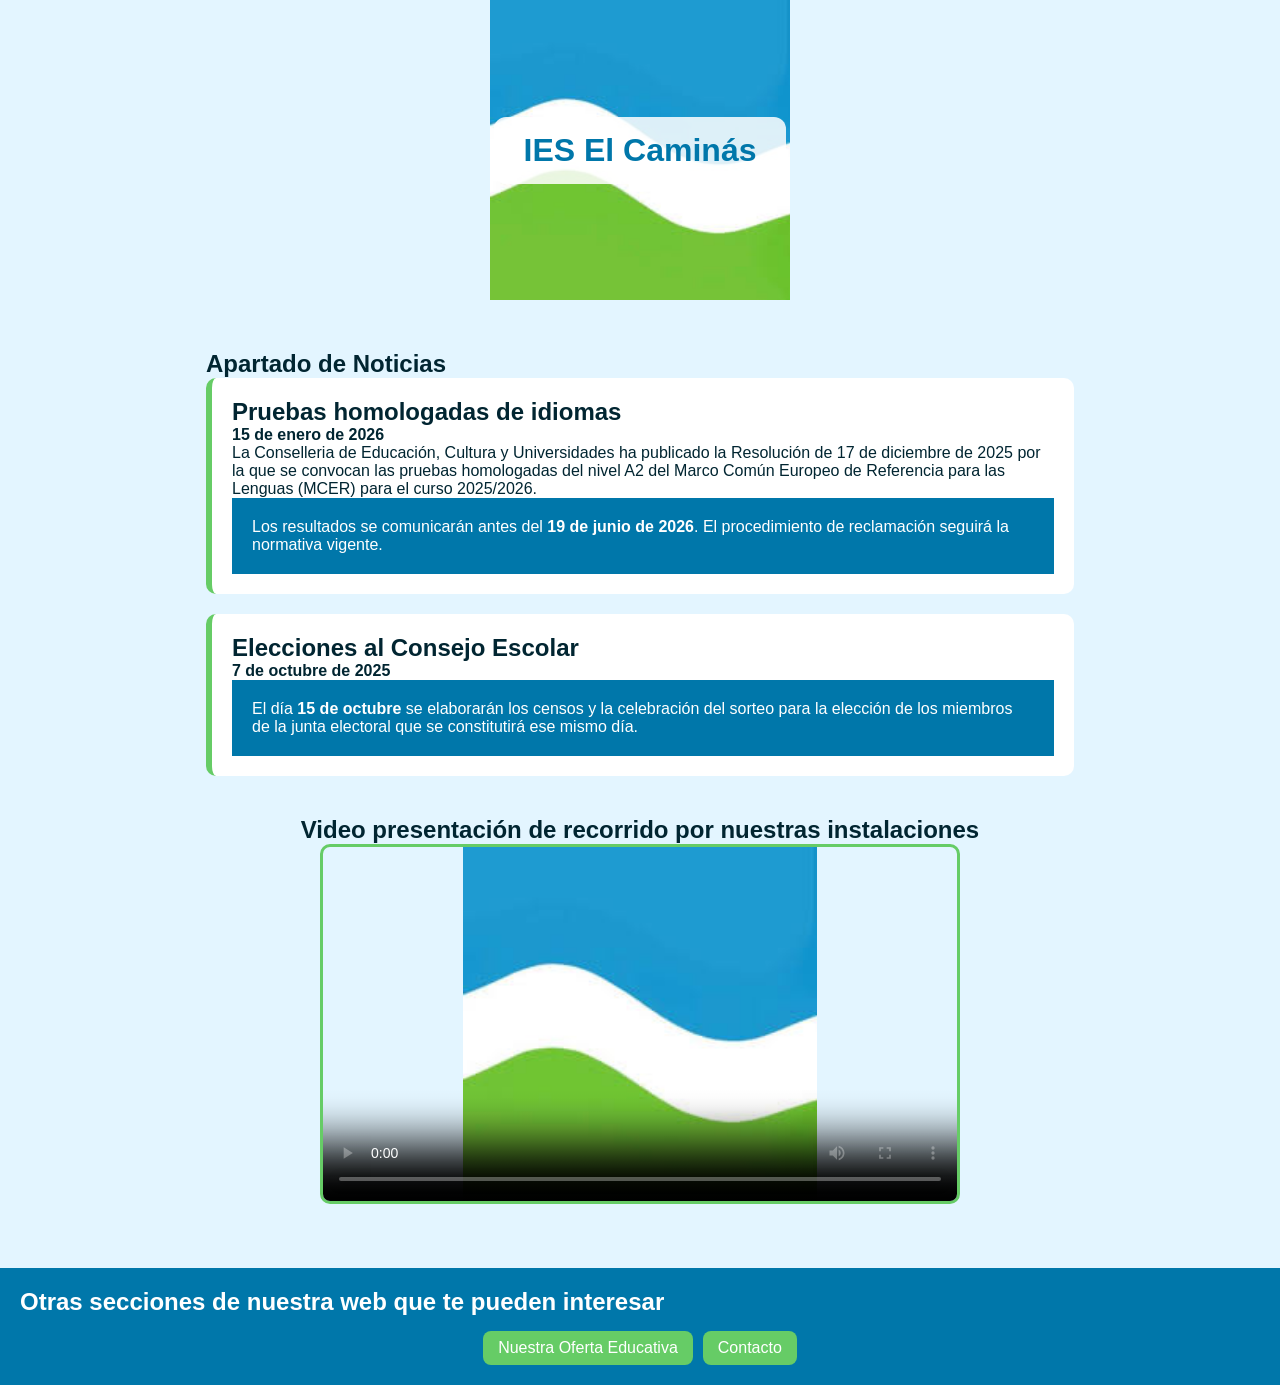
==== index.html @ ee7c840b "First commit" ====
<!DOCTYPE html>
<html lang="es" prefix="og: https://ogp.me/ns#">
  <head>
    <meta charset="UTF-8" />
    <meta name="viewport" content="width=device-width, initial-scale=1.0" />
    <meta
      name="description"
      content="Pestaña de inicio de la web dedicada a la promoción de mi instituto IES el Caminás"
    />
    <title>Inicio IES Caminás</title>

    <meta property="og:type" content="website">
    <meta property="og:title" content="Inicio IES Caminás">
    <meta property="og:image" content="resources/Logo_texto.png">
    <meta property="og:description" content="Pestaña de inicio de la web dedicada a la promoción de mi instituto IES el Caminás">

    <link rel="icon" type="image/jpg" href="resources/Logo.jpg">
    <link rel="stylesheet" href="estilos.css" />
  </head>

  <body>

    <header class="hero">
        <h1>IES El Caminás</h1>
    </header>
    
    <main>

        <section class="noticias">
            <h1>Apartado de Noticias</h1>

            <article>
                <header>
                        <h2>Pruebas homologadas de idiomas</h2>
                        <h4>15 de enero de 2026</h4>
                </header>
                    
                <p>La Conselleria de Educación, Cultura y Universidades ha publicado la Resolución de 17 de diciembre de 2025 por la que se convocan las pruebas homologadas del nivel A2 del Marco Común Europeo de Referencia para las Lenguas (MCER) para el curso 2025/2026.</p>
                
                <footer>
                    <p>Los resultados se comunicarán antes del <strong>19 de junio de 2026</strong>. El procedimiento de reclamación seguirá la normativa vigente.</p>
                </footer>
            </article>


            <article>
                <header>
                    <h2>Elecciones al Consejo Escolar</h2>
                    <h4>7 de octubre de 2025</h4>
                </header>

                <footer>
                    <p>El día <strong>15 de octubre</strong> se elaborarán los censos y la celebración del sorteo para la elección de los miembros de la junta electoral que se constitutirá ese mismo día.</p>
                </footer>
                
            </article>
        </section>


        <section class="video_presentacion">
            <h2>Video presentación de recorrido por nuestras instalaciones</h2>
            <video width="640" height="360" controls poster="resources/Logo.jpg">
                <source src="resources/Video_Caminás.mp4" type="video/mp4">
            </video>
        </section>

    </main>

    <footer>
        <h2>Otras secciones de nuestra web que te pueden interesar</h2>
        <nav>
            <ul>
                <li><a href="estudios.html">Nuestra Oferta Educativa</a></li>
                <li><a href="contacto.html">Contacto</a></li>
            </ul>
        </nav>
    </footer>

  </body>
</html>
---- estilos.css ----
* {
    box-sizing: border-box;
    margin: 0;
    padding: 0;
}

body {
    font-family: Arial;
    background-color: #e3f5ff; 
    color: #012531;
}

.hero {
    background-image: url("resources/Logo.jpg");
    background-size: contain;
    background-repeat: no-repeat;
    background-position: center;
    height: 300px;
    display: flex;
    justify-content: center;
    align-items: center;
}

.hero h1 {
    background-color: rgba(255, 255, 255, 0.85);
    padding: 15px 30px;
    border-radius: 12px;
    color: #0077aa;
}

body {
    display: grid;
    grid-template-areas:
        "header"
        "main"
        "footer";
}

header {
    grid-area: header;
}

main {
    grid-area: main;
    padding: 20px;
}

footer {
    grid-area: footer;
    background-color: #0077aa;
    color: white;
    padding: 20px;
}

footer li {
    display: flex;
    flex-direction: column;
    gap: 15px;
}

.noticias {
    margin: 30px auto;
}

article {
    background-color: white;
    border-left: 6px solid #66cc66; 
    padding: 20px;
    margin-bottom: 20px;
    border-radius: 10px;
    transition: transform 0.2s ease;
}

article:hover {
    transform: scale(1.02);
}

summary {
    cursor: pointer;
    list-style: none;
    font-weight: bold;
    color: #0077aa;
}

.video_presentacion {
    text-align: center;
    margin: 40px 0;
}

video {
    max-width: 100%;
    border-radius: 10px;
    border: 3px solid #66cc66;
}

table {
    width: 100%;
    border-collapse: collapse;
    margin: 20px 0;
}

thead {
    background-color: #0077aa;
    color: white;
}

th {
    padding: 10px;
    text-align: center;
    border: 1px solid #ddd;
}

td {
    padding: 10px;
    text-align: center;
    border: 1px solid #ddd;
    color: #012531;
}

tfoot {
    background-color: #66cc66;
    font-weight: bold;
}

.lista_ciclos article {
    background-color: #ffffff;
    border-left: 5px solid #0077aa;
}

form {
    max-width: 600px;
    margin: 30px auto;
}

fieldset {
    border: 2px solid #0077aa;
    padding: 20px;
    border-radius: 10px;
    background-color: white;
}

legend {
    font-weight: bold;
    color: #0077aa;
}

label {
    display: block;
    margin-top: 15px;
    text-align: center;
    text-decoration:solid;
    font-weight: bold;
    color: #012531;
}

input {
    width: 100%;
    padding: 8px;
    margin-top: 5px;
    border: 1px solid #ccc;
    border-radius: 6px;
}

select {
    width: 100%;
    padding: 8px;
    margin-top: 5px;
    border: 1px solid #ccc;
    border-radius: 6px;
}

button {
    margin-top: 20px;
    padding: 10px;
    width: 100%;
    border: none;
    border-radius: 8px;
    background-color: #66cc66;
    color: white;
    font-weight: bold;
    cursor: pointer;
    transition: background-color 0.3s ease;
}

button:hover {
    background-color: #4db84d;
}

nav ul {
    list-style: none;

    display: flex;              
    flex-direction: column;     
    gap: 10px;
    justify-content: center;
    align-items: center;

    margin-top: 15px;
}

nav a {
    text-decoration: none;
    color: white;
    background-color: #66cc66;
    padding: 8px 15px;
    border-radius: 8px;
    transition: background-color 0.3s ease;
}

nav a:hover {
    background-color: white;
    color: #0077aa;
}

.canvas {
    text-align: center;
    margin: 40px 0;
}

canvas {
    border-radius: 10px;
}

@media (min-width: 768px) {

    body {
        grid-template-columns: 1fr 3fr;
        grid-template-areas:
            "header header"
            "main main"
            "footer footer";
    }

    nav ul {
        flex-direction: row;
        gap: 10px;
    }

    .noticias {
        width: 70%;
    }

    form {
        max-width: 700px;
    }
}
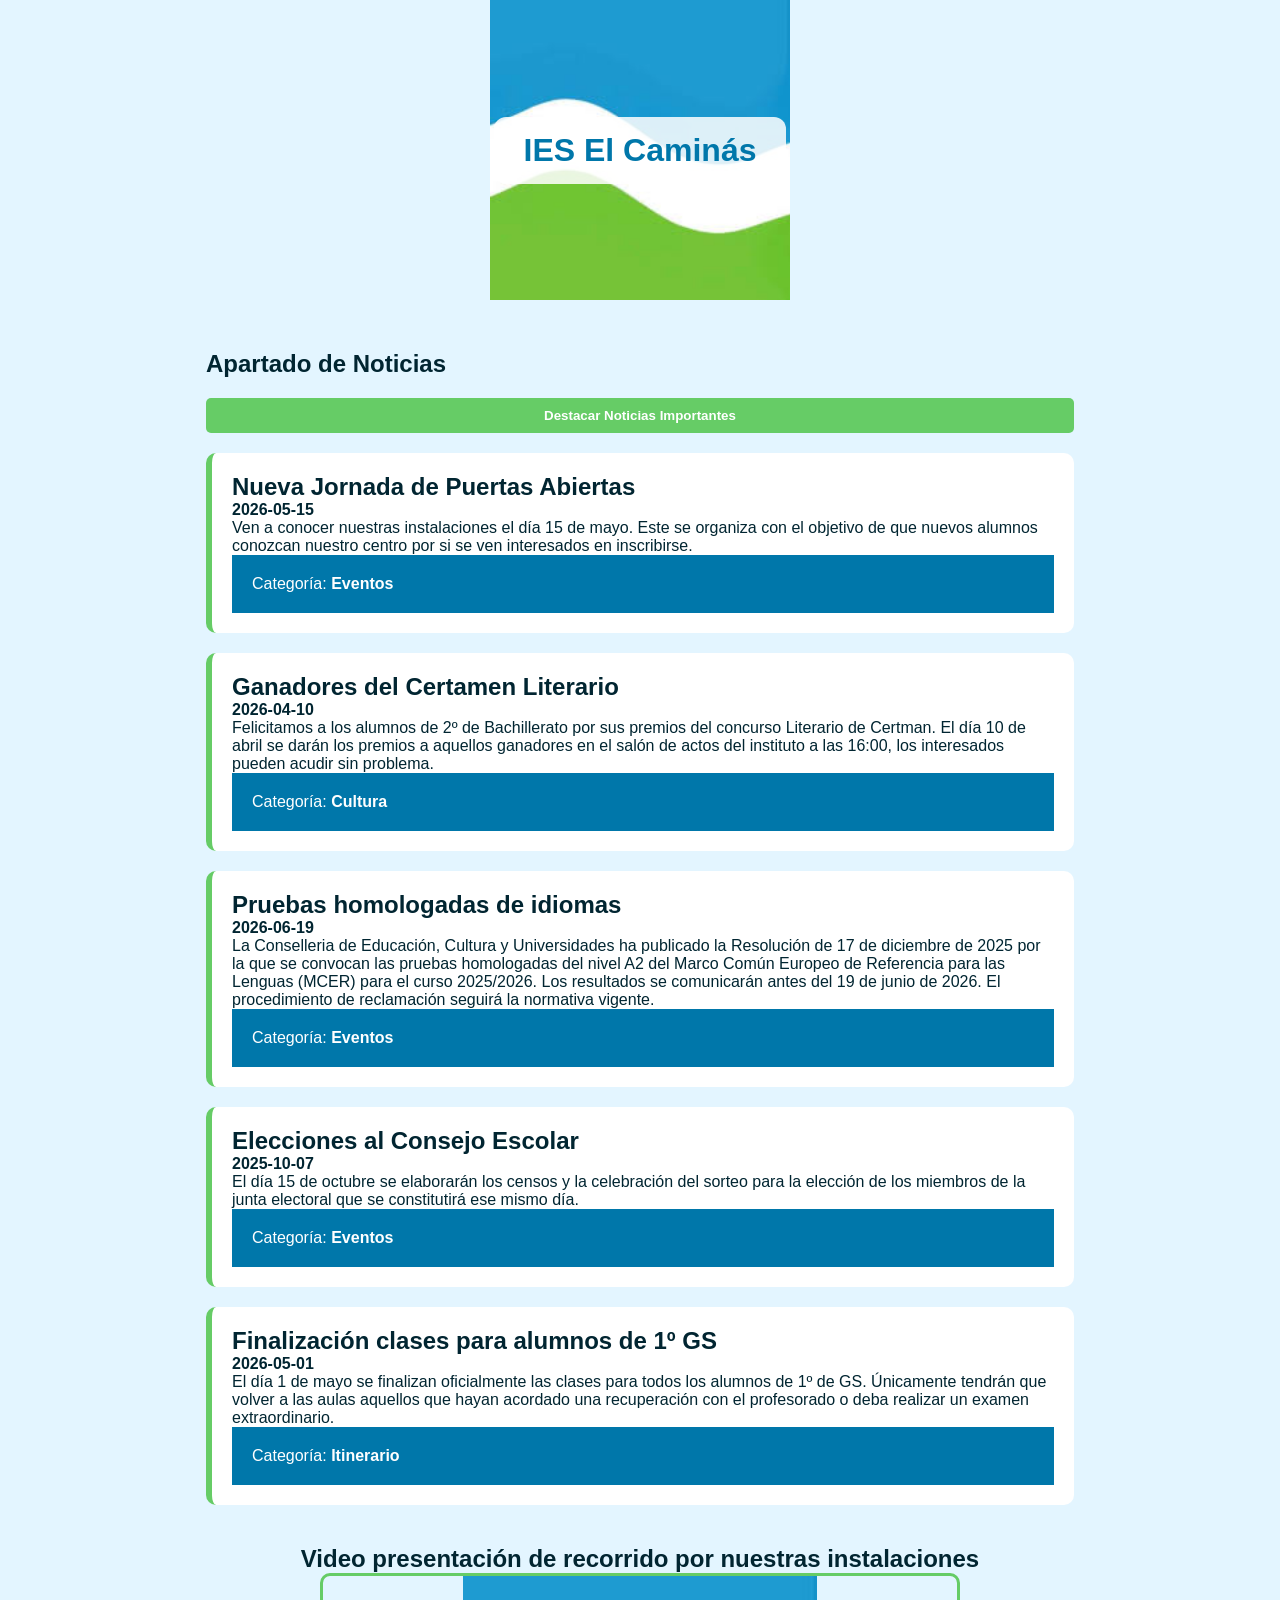
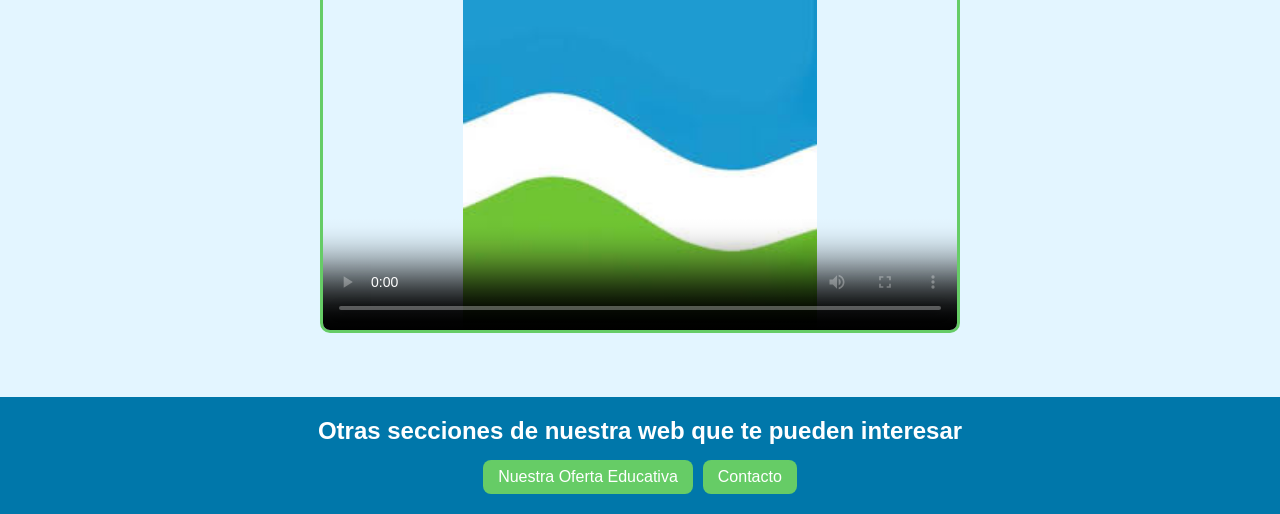
==== commit 7e7d630b: "Update index.html by modifying news section and adding script Removed several articles from the news" ====
--- a/index.html
+++ b/index.html
@@ -19,43 +19,15 @@
   </head>
 
   <body>
-
+    <script type="module" src="app.js"></script>
     <header class="hero">
         <h1>IES El Caminás</h1>
     </header>
     
     <main>
-
         <section class="noticias">
             <h1>Apartado de Noticias</h1>
-
-            <article>
-                <header>
-                        <h2>Pruebas homologadas de idiomas</h2>
-                        <h4>15 de enero de 2026</h4>
-                </header>
-                    
-                <p>La Conselleria de Educación, Cultura y Universidades ha publicado la Resolución de 17 de diciembre de 2025 por la que se convocan las pruebas homologadas del nivel A2 del Marco Común Europeo de Referencia para las Lenguas (MCER) para el curso 2025/2026.</p>
-                
-                <footer>
-                    <p>Los resultados se comunicarán antes del <strong>19 de junio de 2026</strong>. El procedimiento de reclamación seguirá la normativa vigente.</p>
-                </footer>
-            </article>
-
-
-            <article>
-                <header>
-                    <h2>Elecciones al Consejo Escolar</h2>
-                    <h4>7 de octubre de 2025</h4>
-                </header>
-
-                <footer>
-                    <p>El día <strong>15 de octubre</strong> se elaborarán los censos y la celebración del sorteo para la elección de los miembros de la junta electoral que se constitutirá ese mismo día.</p>
-                </footer>
-                
-            </article>
         </section>
-
 
         <section class="video_presentacion">
             <h2>Video presentación de recorrido por nuestras instalaciones</h2>
@@ -63,7 +35,6 @@
                 <source src="resources/Video_Caminás.mp4" type="video/mp4">
             </video>
         </section>
-
     </main>
 
     <footer>
@@ -77,4 +48,4 @@
     </footer>
 
   </body>
-</html>+</html>
--- a/estilos.css
+++ b/estilos.css
@@ -52,6 +52,10 @@
     padding: 20px;
 }
 
+footer h2 {
+    text-align: center;
+}
+
 footer li {
     display: flex;
     flex-direction: column;
@@ -183,7 +187,7 @@
 }
 
 button:hover {
-    background-color: #4db84d;
+    background-color: #66cc66;
 }
 
 nav ul {
@@ -219,6 +223,28 @@
 
 canvas {
     border-radius: 10px;
+}
+
+.noticia-destacada {
+    border: 2px solid #ff9800;
+    background-color: #fff9f0;
+    box-shadow: 0 4px 8px rgba(0,0,0,0.1);
+    transform: scale(1.02);
+    transition: all 0.3s ease;
+}
+
+.btn-destacar {
+    margin-bottom: 20px;
+    padding: 10px 15px;
+    background-color: #66cc66;
+    color: white;
+    border: none;
+    border-radius: 5px;
+    cursor: pointer;
+}
+
+.btn-destacar:hover{
+    background-color: #0077aa;
 }
 
 @media (min-width: 768px) {
@@ -243,4 +269,4 @@
     form {
         max-width: 700px;
     }
-}+}
